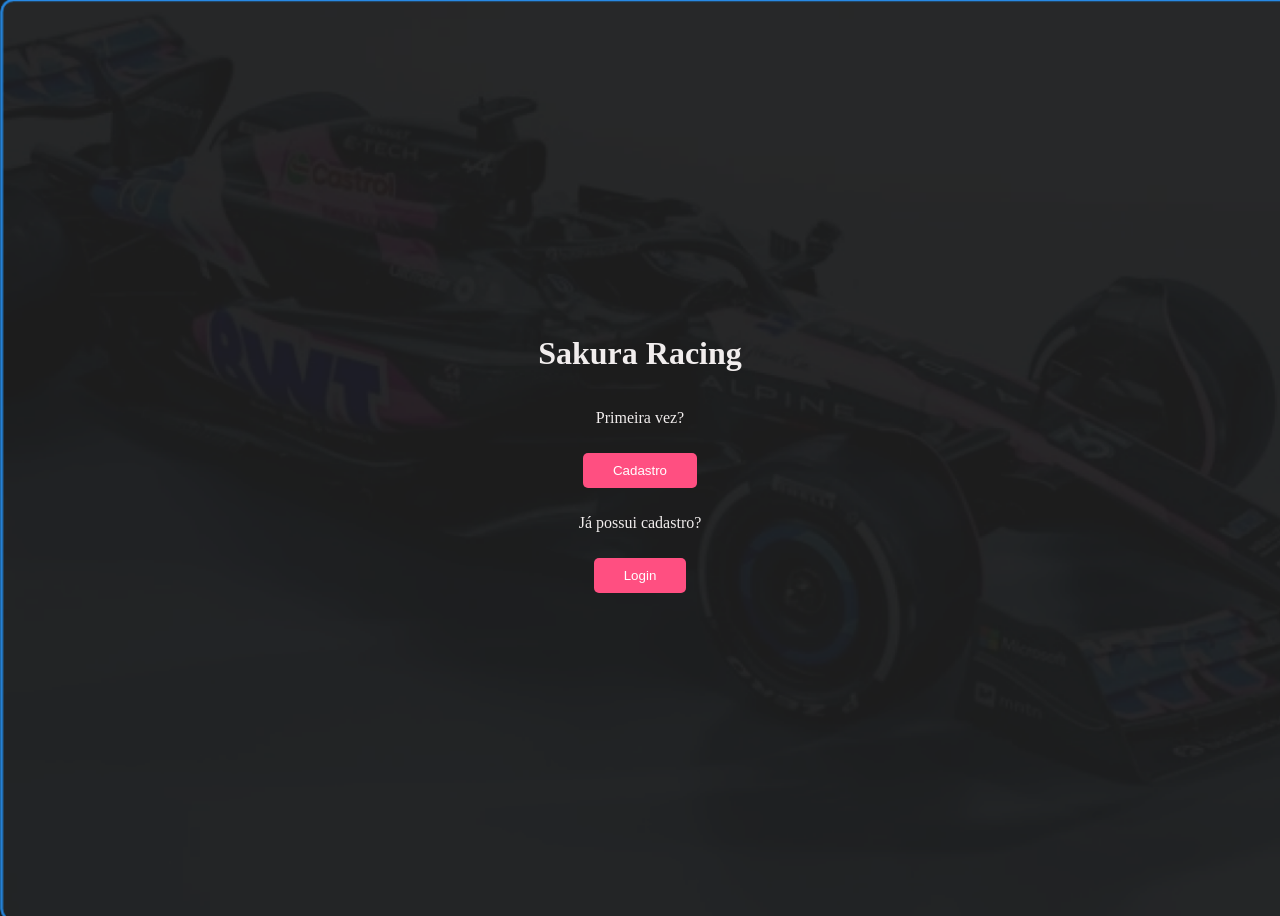
==== index.html @ 4ac0b282 "api front" ====
<!DOCTYPE html>
<html>
<head>
  <title>Sakura Racing</title>
  <link rel="stylesheet" href="style.css">
  <link rel="shortcut icon" href="favicon.ico" type="image/x-icon">
</head>
<body>

<div class="centro">
  <h1>Sakura Racing</h1>

  <p>Primeira vez?</p>
  <a href="cadastro.html"><button>Cadastro</button></a>

  <p>Já possui cadastro?</p>
  <a href="login.html"><button>Login</button></a>
</div>

</body>
</html>
---- style.css ----
@import url('https://fonts.googleapis.com/css2?family=Island+Moments&display=swap');
@import url('https://fonts.googleapis.com/css2?family=Island+Moments&family=Italiana&display=swap');
@import url('https://fonts.googleapis.com/css2?family=Island+Moments&family=Italiana&family=Italianno&display=swap');

body {
    background-image: url("unnamed.webp");
    background-repeat: no-repeat;
    background-size: cover;
  }
  
  
  /* centralização */
  .centro {
    color: rgb(241, 237, 237);
    display: flex;
    flex-direction: column;
    align-items: center;
    justify-content: center;
    height: 100vh;
  }
  
  /* botões */
  button {
    background: #FF4F81;
    border: none;
    padding: 10px 30px;
    color: white;
    border-radius: 5px;
    margin: 10px;
    cursor: pointer;
  }
  
  button:hover {
    background: #FF2E6D;
  }
  
  /* inputs */
  input {
    padding: 10px;
    margin: 10px;
    border-radius: 5px;
    border: none;
    width: 250px;
  }
  
  /* header */
  header {
    background: #111;
    padding: 10px;
    text-align: center;
  }
  
  /* cards */
  .card {
    background: #1F2937;
    padding: 20px;
    margin: 10px;
    border-radius: 10px;
  }
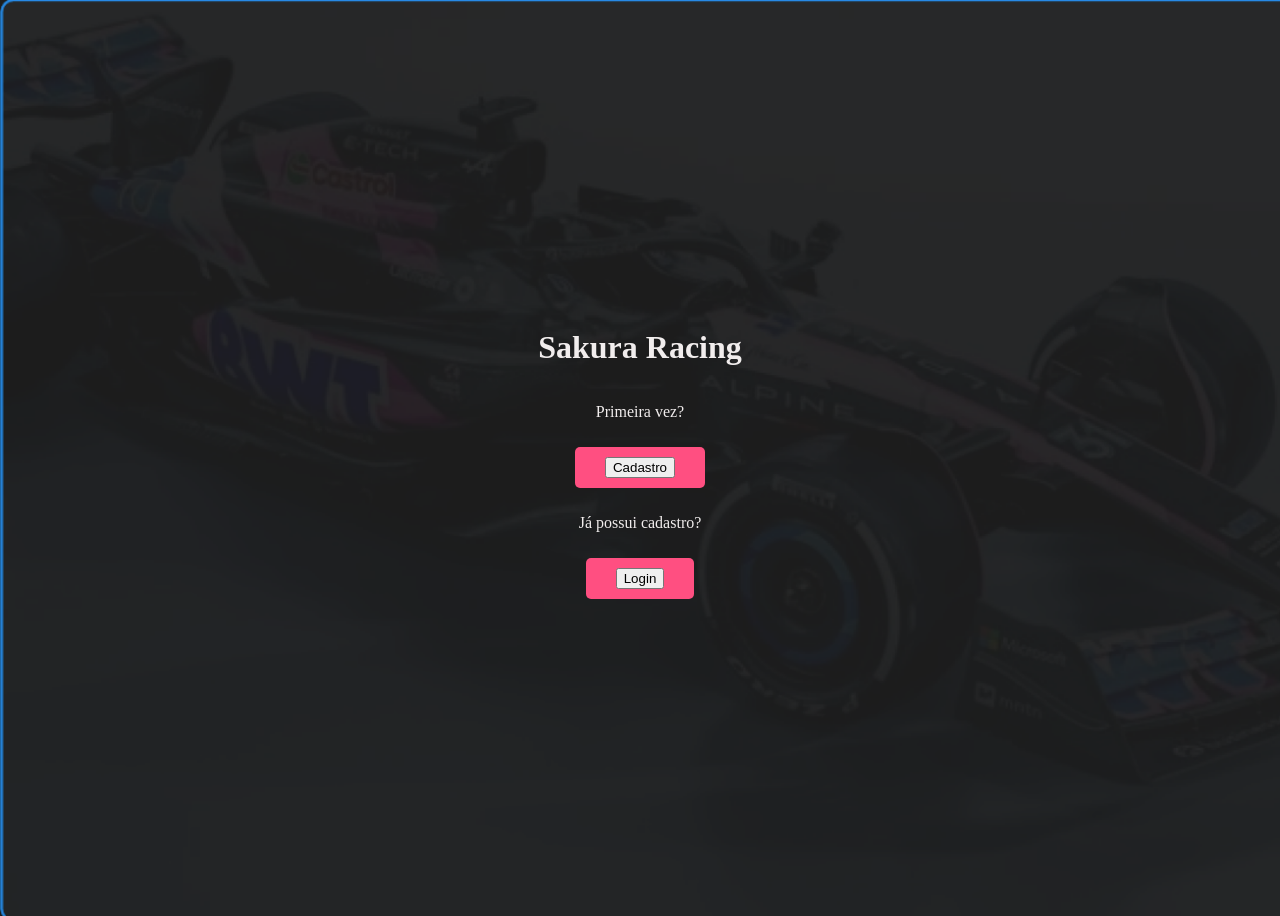
==== commit bf991bb9: "front" ====
--- a/index.html
+++ b/index.html
@@ -3,7 +3,7 @@
 <head>
   <title>Sakura Racing</title>
   <link rel="stylesheet" href="style.css">
-  <link rel="shortcut icon" href="favicon.ico" type="image/x-icon">
+  <link rel="shortcut icon" href="favicon.ico " type="image/x-icon">
 </head>
 <body>
 
--- a/style.css
+++ b/style.css
@@ -19,8 +19,7 @@
     height: 100vh;
   }
   
-  /* botões */
-  button {
+ a{
     background: #FF4F81;
     border: none;
     padding: 10px 30px;
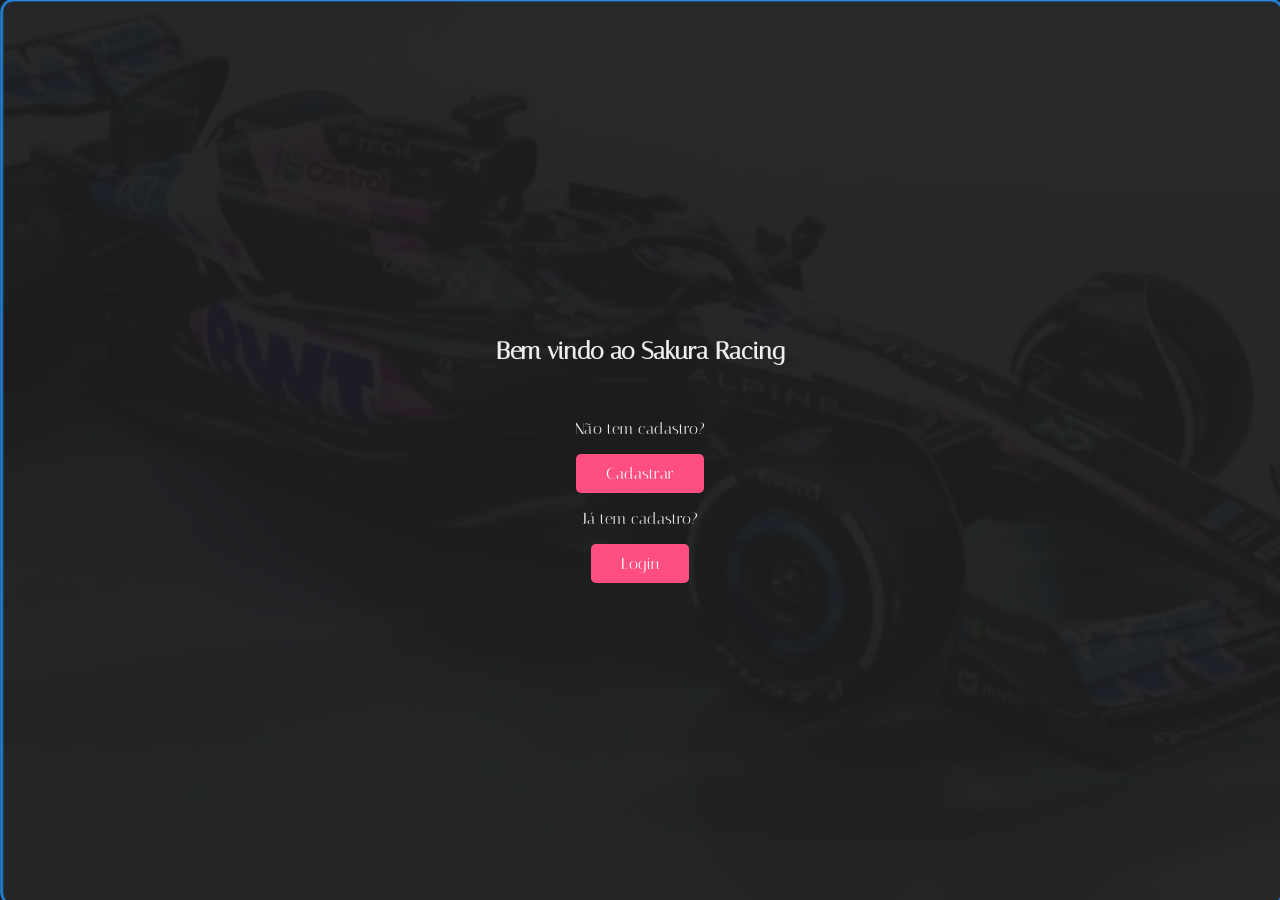
==== commit d917b43d: "ae" ====
--- a/index.html
+++ b/index.html
@@ -1,20 +1,20 @@
 <!DOCTYPE html>
-<html>
+<html lang="pt-br">
 <head>
-  <title>Sakura Racing</title>
-  <link rel="stylesheet" href="style.css">
-  <link rel="shortcut icon" href="favicon.ico " type="image/x-icon">
+<meta charset="UTF-8">
+<title>Sakura Racing</title>
+<link rel="stylesheet" href="style.css">
 </head>
 <body>
 
 <div class="centro">
-  <h1>Sakura Racing</h1>
+  <h2>Bem vindo ao Sakura Racing</h2>
+  <br>
+  <p>Não tem cadastro?</p>
+  <a href="cadastro.html">Cadastrar</a>
+  <p>Já tem cadastro?</p>
+  <a href="login.html">Login</a>
 
-  <p>Primeira vez?</p>
-  <a href="cadastro.html"><button>Cadastro</button></a>
-
-  <p>Já possui cadastro?</p>
-  <a href="login.html"><button>Login</button></a>
 </div>
 
 </body>
--- a/style.css
+++ b/style.css
@@ -1,58 +1,96 @@
-@import url('https://fonts.googleapis.com/css2?family=Island+Moments&display=swap');
-@import url('https://fonts.googleapis.com/css2?family=Island+Moments&family=Italiana&display=swap');
-@import url('https://fonts.googleapis.com/css2?family=Island+Moments&family=Italiana&family=Italianno&display=swap');
+@import url('https://fonts.googleapis.com/css2?family=Island+Moments&Sdisplay=swap');
+@import url('https://fonts.googleapis.com/css2?family=Italiana&display=swap');
+@import url('https://fonts.googleapis.com/css2?family=Italianno&display=swap');
 
 body {
-    background-image: url("unnamed.webp");
+    background-image: url("Foto/unnamed.webp");
     background-repeat: no-repeat;
     background-size: cover;
-  }
+    margin: 0;
+    font-family: 'Italiana', sans-serif; /* Exemplo de uso das suas fontes */
+}
   
-  
-  /* centralização */
-  .centro {
+
+.fundo-corredores {
+    background-image: url("");
+}
+/* Centralização */
+.centro {
     color: rgb(241, 237, 237);
     display: flex;
     flex-direction: column;
     align-items: center;
     justify-content: center;
     height: 100vh;
-  }
-  
- a{
+}
+p{
+    p {
+       color: white;
+      }
+}
+
+/* Estilo do Botão (que na verdade é um Link) */
+a {
+    display: inline-block; 
     background: #FF4F81;
     border: none;
     padding: 10px 30px;
     color: white;
     border-radius: 5px;
-    margin: 10px;
+    text-decoration: none; 
     cursor: pointer;
-  }
-  
-  button:hover {
+    transition: 0.3s; /* Deixa a mudança de cor suave */
+}
+
+/* Efeito ao passar o mouse */
+a:hover {
     background: #FF2E6D;
-  }
-  
-  /* inputs */
-  input {
+}
+
+.form {
+    background: rgba(0, 0, 0, 0.6);
+    backdrop-filter: blur(10px);
+    padding: 40px;
+    border-radius: 15px;
+    width: 350px;
+    margin: auto;                    /* já estava bom */
+    
+    /* Melhor centralização vertical e horizontal */
+    position: absolute;
+    top: 50%;
+    left: 50%;
+    transform: translate(-50%, -50%);
+    
+    border: 1px solid rgba(255, 77, 166, 0.5);
+    box-shadow: 0 0 25px rgba(255, 77, 166, 0.3);
+}
+
+
+
+
+/* Inputs */
+input {
     padding: 10px;
     margin: 10px;
     border-radius: 5px;
     border: none;
     width: 250px;
-  }
-  
-  /* header */
-  header {
+}
+
+/* Header */
+header {
+  display: flex;
     background: #111;
-    padding: 10px;
+    padding: 15px;
     text-align: center;
-  }
-  
-  /* cards */
-  .card {
+    justify-content: space-around;
+}
+
+/* Cards */
+.card {
     background: #1F2937;
     padding: 20px;
     margin: 10px;
     border-radius: 10px;
-  }+}
+
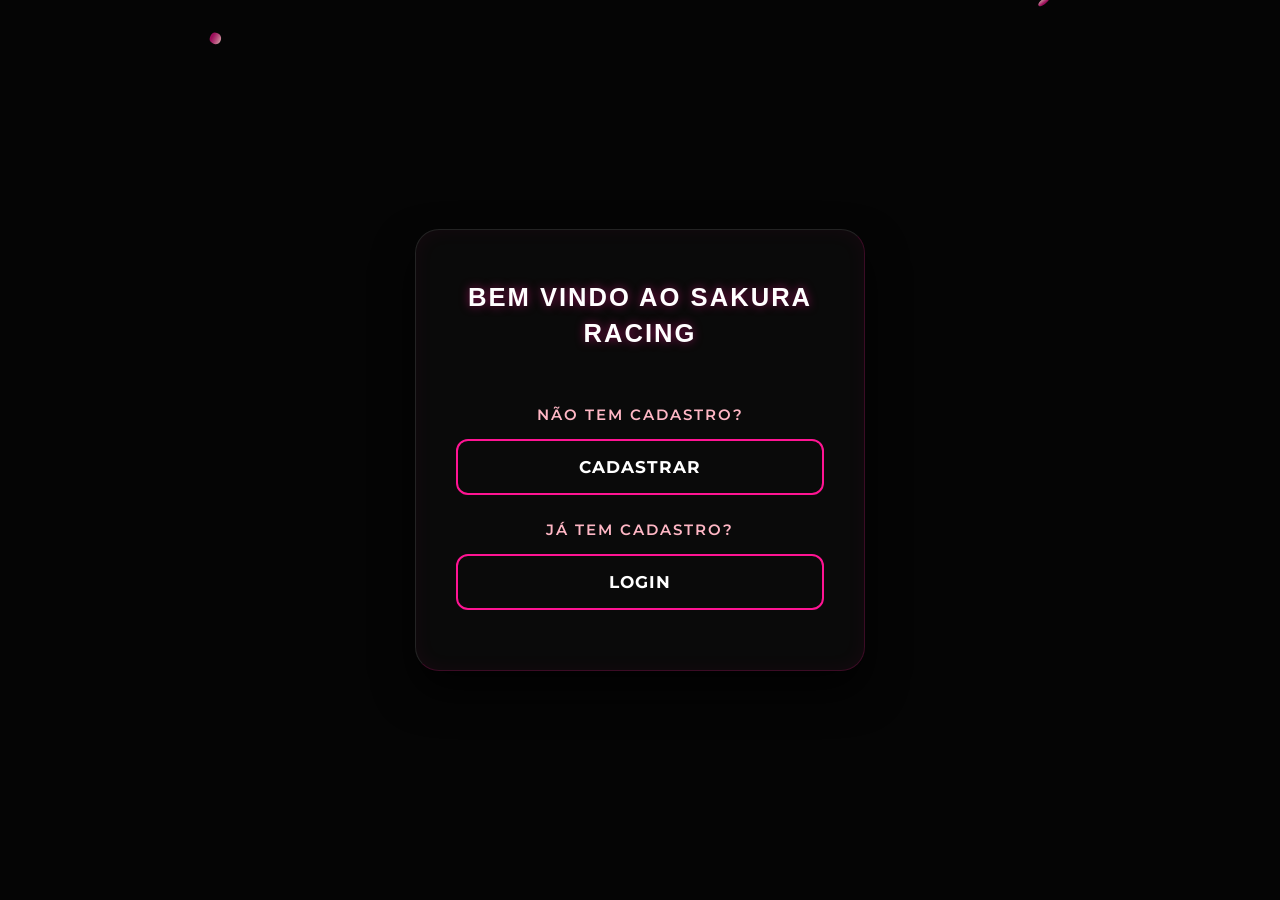
==== commit ab3db055: "pronto" ====
--- a/index.html
+++ b/index.html
@@ -1,21 +1,248 @@
 <!DOCTYPE html>
 <html lang="pt-br">
 <head>
-<meta charset="UTF-8">
-<title>Sakura Racing</title>
-<link rel="stylesheet" href="style.css">
+  <meta charset="UTF-8">
+  <meta name="viewport" content="width=device-width, initial-scale=1.0">
+  <title>Sakura Racing</title>
+  <link rel="shortcut icon" href="favicon.ico" type="image/x-icon">
+  
+  <link href="https://fonts.googleapis.com/css2?family=Montserrat:wght@300;400;600;700&family=Syncopate:wght@700&display=swap" rel="stylesheet">
+  
+  <style>
+    /* RESET & VARIÁVEIS */
+    :root {
+      --rosa-neon: #ff1493;
+      --rosa-claro: #ffb7c5;
+      --dark-bg: #050505;
+    }
+
+    * {
+      margin: 0;
+      padding: 0;
+      box-sizing: border-box;
+    }
+
+    body {
+      font-family: 'Montserrat', sans-serif;
+      color: #e0e0e0;
+      overflow: hidden;
+      background-color: var(--dark-bg);
+      display: flex;
+      flex-direction: column;
+      align-items: center;
+      justify-content: center;
+      min-height: 100vh;
+      position: relative;
+    }
+
+    /* FUNDO E CANVAS */
+    .fundo-realista {
+      position: fixed;
+      top: 0;
+      left: 0;
+      width: 100vw;
+      height: 100vh;
+      background: url('https://images.unsplash.com/photo-1522383225653-ed111181a951?q=80&w=2000&auto=format&fit=crop') center/cover no-repeat;
+      filter: brightness(0.25) contrast(1.2);
+      z-index: -3;
+    }
+
+    #sakura-canvas {
+      position: fixed;
+      top: 0;
+      left: 0;
+      width: 100%;
+      height: 100%;
+      z-index: -1;
+      pointer-events: none;
+    }
+
+    /* PAINEL CENTRAL (Glassmorphism) */
+    .centro {
+      background: rgba(15, 15, 15, 0.65);
+      backdrop-filter: blur(16px);
+      -webkit-backdrop-filter: blur(16px);
+      border: 1px solid rgba(255, 20, 147, 0.2);
+      border-top: 1px solid rgba(255, 255, 255, 0.1);
+      border-left: 1px solid rgba(255, 255, 255, 0.1);
+      border-radius: 24px;
+      padding: 50px 40px;
+      text-align: center;
+      box-shadow: 0 20px 40px rgba(0, 0, 0, 0.8), inset 0 0 20px rgba(255, 20, 147, 0.05);
+      z-index: 2;
+      width: 90%;
+      max-width: 450px;
+      animation: fadeIn 1s ease-out;
+    }
+
+    .centro h2 {
+      font-family: 'Syncopate', sans-serif;
+      font-size: 1.6rem;
+      margin-bottom: 10px;
+      color: #fff;
+      text-transform: uppercase;
+      letter-spacing: 2px;
+      text-shadow: 0 0 10px rgba(255, 20, 147, 0.5);
+      line-height: 1.4;
+    }
+
+    /* ESTILIZAÇÃO DO TEXTO */
+    .centro p {
+      font-size: 0.95rem;
+      color: var(--rosa-claro);
+      margin-top: 25px;
+      margin-bottom: 15px;
+      text-transform: uppercase;
+      letter-spacing: 2px;
+      font-weight: 600;
+    }
+
+    /* BOTÕES NEON CYBERPUNK */
+    .btn {
+      display: block;
+      width: 100%;
+      padding: 16px 20px;
+      background: transparent;
+      color: #fff;
+      text-decoration: none;
+      font-weight: 700;
+      font-size: 1.05rem;
+      text-transform: uppercase;
+      letter-spacing: 1px;
+      border: 2px solid var(--rosa-neon);
+      border-radius: 12px;
+      transition: all 0.3s ease;
+      position: relative;
+      overflow: hidden;
+      margin-bottom: 10px;
+    }
+
+    .btn::before {
+      content: '';
+      position: absolute;
+      top: 0;
+      left: -100%;
+      width: 100%;
+      height: 100%;
+      background: linear-gradient(90deg, transparent, rgba(255, 20, 147, 0.4), transparent);
+      transition: left 0.5s ease;
+    }
+
+    .btn:hover {
+      background: var(--rosa-neon);
+      color: #050505;
+      box-shadow: 0 0 20px var(--rosa-neon);
+      transform: translateY(-3px);
+    }
+
+    .btn:hover::before {
+      left: 100%;
+    }
+
+    /* ANIMAÇÃO DE ENTRADA */
+    @keyframes fadeIn {
+      from { opacity: 0; transform: translateY(30px); }
+      to { opacity: 1; transform: translateY(0); }
+    }
+  </style>
 </head>
 <body>
 
-<div class="centro">
-  <h2>Bem vindo ao Sakura Racing</h2>
-  <br>
-  <p>Não tem cadastro?</p>
-  <a href="cadastro.html">Cadastrar</a>
-  <p>Já tem cadastro?</p>
-  <a href="login.html">Login</a>
-
-</div>
-
+  <div class="fundo-realista"></div>
+  <canvas id="sakura-canvas"></canvas>
+
+  <div class="centro">
+    <h2>Bem vindo ao Sakura Racing</h2>
+    <br>
+    <p>Não tem cadastro?</p>
+    <a href="cadastro.html" class="btn">Cadastrar</a>
+    <p>Já tem cadastro?</p>
+    <a href="login.html" class="btn">Login</a>
+  </div>
+
+  <script>
+    /* =======================================================
+       CANVAS 2D - PÉTALAS CAINDO PARA MANTER A IMERSÃO
+       ======================================================= */
+    const canvas = document.getElementById('sakura-canvas');
+    const ctx = canvas.getContext('2d');
+    let width, height;
+    let petals = [];
+    const NUM_PETALS = 50;
+
+    function resizeCanvas() {
+        width = canvas.width = window.innerWidth;
+        height = canvas.height = window.innerHeight;
+    }
+
+    class Petal {
+        constructor() {
+            this.x = Math.random() * width;
+            this.y = Math.random() * height - height;
+            this.z = Math.random() * 0.6 + 0.2;
+            this.vx = (Math.random() - 0.5) * 1.2;
+            this.vy = (Math.random() * 1.5 + 0.5) * this.z;
+            this.rotation = Math.random() * Math.PI * 2;
+            this.rotationSpeed = (Math.random() - 0.5) * 0.03;
+            this.flip = Math.random() * Math.PI * 2;
+            this.flipSpeed = (Math.random() - 0.5) * 0.03;
+        }
+
+        update() {
+            this.x += this.vx + Math.sin(this.y * 0.01) * 0.5;
+            this.y += this.vy;
+            this.rotation += this.rotationSpeed;
+            this.flip += this.flipSpeed;
+
+            if (this.y > height + 20 || this.x < -20 || this.x > width + 20) {
+                this.x = Math.random() * width;
+                this.y = -20;
+                this.vx = (Math.random() - 0.5) * 1.2;
+            }
+        }
+
+        draw() {
+            ctx.save();
+            ctx.translate(this.x, this.y);
+            ctx.rotate(this.rotation);
+            ctx.scale(this.z, this.z * Math.abs(Math.cos(this.flip)));
+
+            ctx.beginPath();
+            ctx.moveTo(0, -10);
+            ctx.bezierCurveTo(10, -10, 15, 0, 10, 10);
+            ctx.bezierCurveTo(5, 15, -5, 15, -10, 10);
+            ctx.bezierCurveTo(-15, 0, -10, -10, 0, -10);
+            
+            let gradient = ctx.createLinearGradient(0, -10, 0, 10);
+            gradient.addColorStop(0, 'rgba(255, 183, 197, 0.8)');
+            gradient.addColorStop(1, 'rgba(255, 20, 147, 0.6)');
+
+            ctx.fillStyle = gradient;
+            ctx.fill();
+            ctx.restore();
+        }
+    }
+
+    function init2D() {
+        resizeCanvas();
+        petals = [];
+        for (let i = 0; i < NUM_PETALS; i++) {
+            petals.push(new Petal());
+        }
+    }
+
+    function animate2D() {
+        ctx.clearRect(0, 0, width, height);
+        petals.forEach(petal => {
+            petal.update();
+            petal.draw();
+        });
+        requestAnimationFrame(animate2D);
+    }
+
+    window.addEventListener('resize', resizeCanvas);
+    init2D();
+    animate2D();
+  </script>
 </body>
 </html>
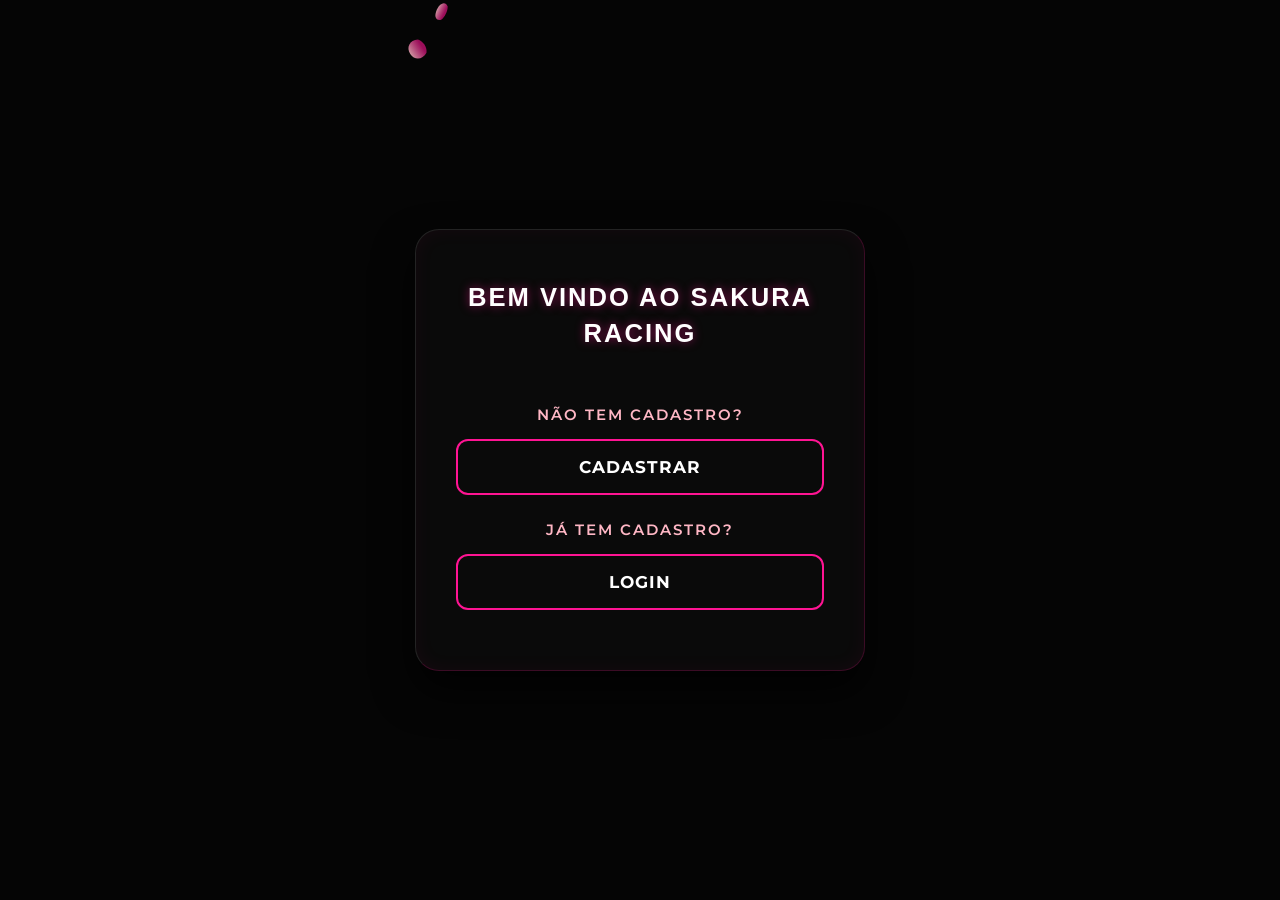
==== commit c68d56f4: "aeeee2" ====
--- a/index.html
+++ b/index.html
@@ -155,7 +155,7 @@
     <h2>Bem vindo ao Sakura Racing</h2>
     <br>
     <p>Não tem cadastro?</p>
-    <a href="cadastro.html" class="btn">Cadastrar</a>
+    <a href="cadastrouser.html" class="btn">Cadastrar</a>
     <p>Já tem cadastro?</p>
     <a href="login.html" class="btn">Login</a>
   </div>
